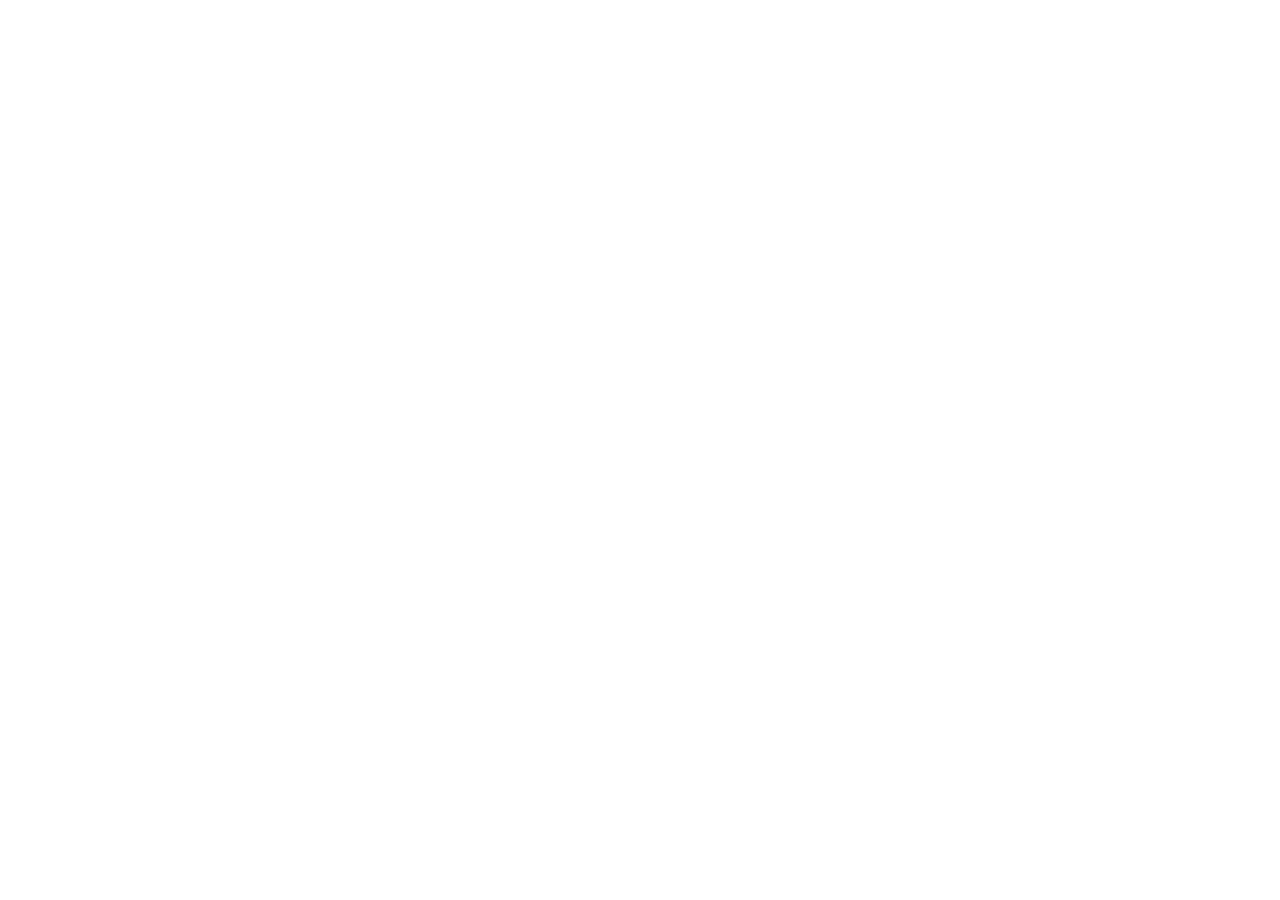
==== index.html @ 3e613d65 "first commit" ====
<!DOCTYPE html>
<html lang="en">
<head>
    <meta charset="UTF-8">
    <meta http-equiv="X-UA-Compatible" content="IE=edge">
    <meta name="viewport" content="width=device-width, initial-scale=1.0">
    <link rel="preconnect" href="https://fonts.googleapis.com">
    <link rel="preconnect" href="https://fonts.gstatic.com" crossorigin>
    <link href="https://fonts.googleapis.com/css2?family=Quicksand:wght@300;500;700&display=swap" rel="stylesheet">
    <title>Título</title>
    <style>
        :root{
            --white: #FFFFFF;
            --black: #000000;
            --very-light-pink: #C7C7C7;
            --text-input-field: #F7F7F7;
            --hospital-green: #ACD9B2;
            --sm: 14px;
            --md: 16px;
            --lg: 18px;
        }
        body
        {
            font-family: 'Quicksand', sans-serif;
        }
    </style>
</head>
<body>

</body>
</html>
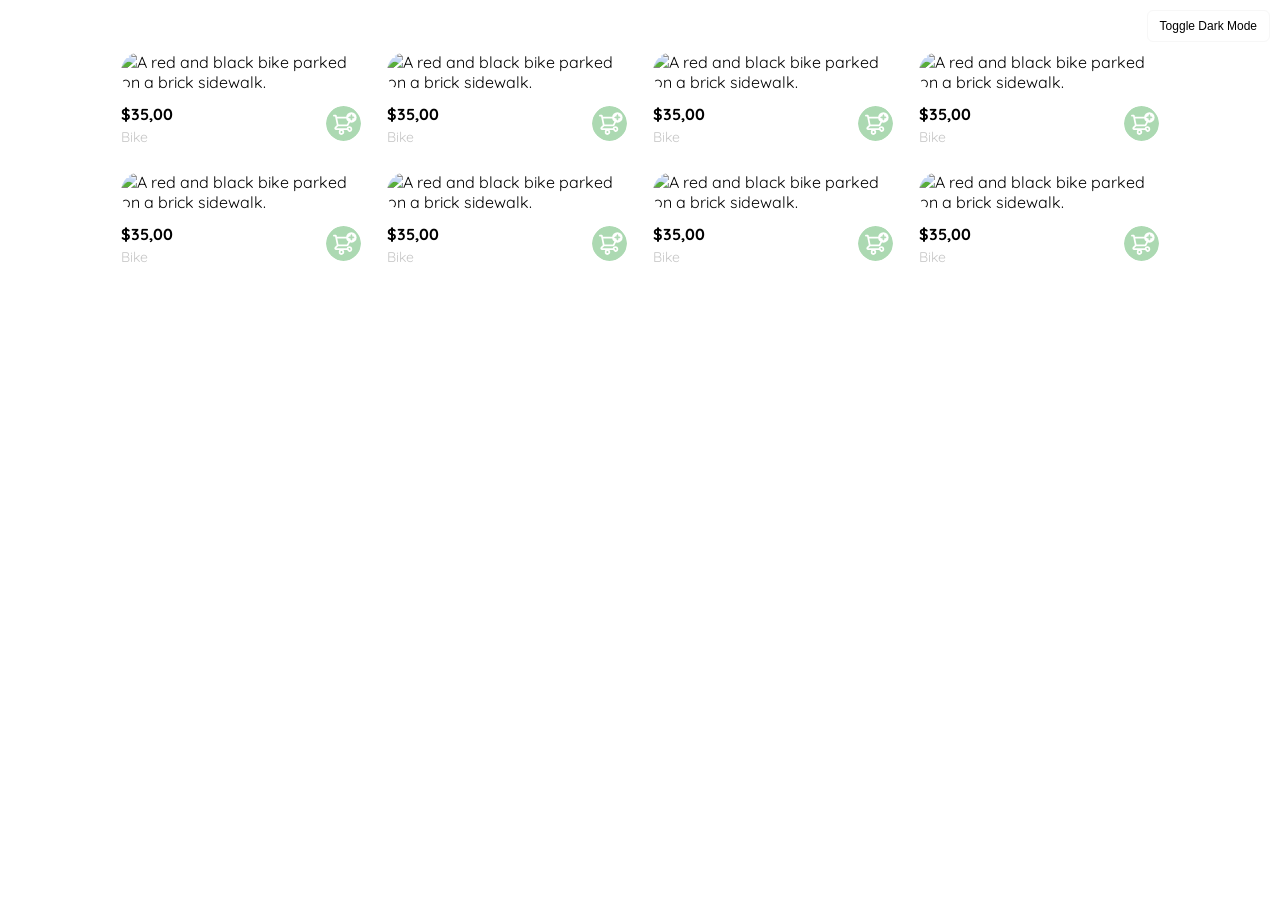
==== commit 1add4342: "I've refactored the CSS and implemented dark mode for you. I consolidated all inline CSS from your H" ====
--- a/index.html
+++ b/index.html
@@ -7,25 +7,140 @@
     <link rel="preconnect" href="https://fonts.googleapis.com">
     <link rel="preconnect" href="https://fonts.gstatic.com" crossorigin>
     <link href="https://fonts.googleapis.com/css2?family=Quicksand:wght@300;500;700&display=swap" rel="stylesheet">
-    <title>Título</title>
-    <style>
-        :root{
-            --white: #FFFFFF;
-            --black: #000000;
-            --very-light-pink: #C7C7C7;
-            --text-input-field: #F7F7F7;
-            --hospital-green: #ACD9B2;
-            --sm: 14px;
-            --md: 16px;
-            --lg: 18px;
-        }
-        body
-        {
-            font-family: 'Quicksand', sans-serif;
-        }
-    </style>
+    <link rel="stylesheet" href="style.css">
+    <title>Yard Sale - Home</title>
 </head>
 <body>
+    <nav style="padding: 10px; text-align: right;">
+        <button id="darkModeToggle" style="padding: 8px 12px; font-size: 12px; cursor: pointer; border-radius: 6px; border: 1px solid var(--text-input-field); background-color: var(--white); color: var(--black);">Toggle Dark Mode</button>
+    </nav>
+    <section class="main-container">
+        <div class="cards-container">
 
+            <div class="product-card">
+                <img src="https://images.pexels.com/photos/276517/pexels-photo-276517.jpeg?auto=compress&cs=tinysrgb&w=1260&h=750&dor=1" alt="A red and black bike parked on a brick sidewalk.">
+                <div class="product-info">
+                    
+                    <div>
+                        <p>$35,00</p>
+                        <p>Bike</p>
+                    </div>
+                    <figure>
+                        <img src="./icons/bt_add_to_cart.svg" alt="Add to cart icon">
+                    </figure>
+                    
+                </div>
+                
+            </div>
+            <div class="product-card">
+                <img src="https://images.pexels.com/photos/276517/pexels-photo-276517.jpeg?auto=compress&cs=tinysrgb&w=1260&h=750&dor=1" alt="A red and black bike parked on a brick sidewalk.">
+                <div class="product-info">
+                    
+                    <div>
+                        <p>$35,00</p>
+                        <p>Bike</p>
+                    </div>
+                    <figure>
+                        <img src="./icons/bt_add_to_cart.svg" alt="Add to cart icon">
+                    </figure>
+                    
+                </div>
+                
+            </div>
+            <div class="product-card">
+                <img src="https://images.pexels.com/photos/276517/pexels-photo-276517.jpeg?auto=compress&cs=tinysrgb&w=1260&h=750&dor=1" alt="A red and black bike parked on a brick sidewalk.">
+                <div class="product-info">
+                    
+                    <div>
+                        <p>$35,00</p>
+                        <p>Bike</p>
+                    </div>
+                    <figure>
+                        <img src="./icons/bt_add_to_cart.svg" alt="Add to cart icon">
+                    </figure>
+                    
+                </div>
+                
+            </div>
+            <div class="product-card">
+                <img src="https://images.pexels.com/photos/276517/pexels-photo-276517.jpeg?auto=compress&cs=tinysrgb&w=1260&h=750&dor=1" alt="A red and black bike parked on a brick sidewalk.">
+                <div class="product-info">
+                    
+                    <div>
+                        <p>$35,00</p>
+                        <p>Bike</p>
+                    </div>
+                    <figure>
+                        <img src="./icons/bt_add_to_cart.svg" alt="Add to cart icon">
+                    </figure>
+                    
+                </div>
+                
+            </div>
+            <div class="product-card">
+                <img src="https://images.pexels.com/photos/276517/pexels-photo-276517.jpeg?auto=compress&cs=tinysrgb&w=1260&h=750&dor=1" alt="A red and black bike parked on a brick sidewalk.">
+                <div class="product-info">
+                    
+                    <div>
+                        <p>$35,00</p>
+                        <p>Bike</p>
+                    </div>
+                    <figure>
+                        <img src="./icons/bt_add_to_cart.svg" alt="Add to cart icon">
+                    </figure>
+                    
+                </div>
+                
+            </div>
+            <div class="product-card">
+                <img src="https://images.pexels.com/photos/276517/pexels-photo-276517.jpeg?auto=compress&cs=tinysrgb&w=1260&h=750&dor=1" alt="A red and black bike parked on a brick sidewalk.">
+                <div class="product-info">
+                    
+                    <div>
+                        <p>$35,00</p>
+                        <p>Bike</p>
+                    </div>
+                    <figure>
+                        <img src="./icons/bt_add_to_cart.svg" alt="Add to cart icon">
+                    </figure>
+                    
+                </div>
+                
+            </div>
+            <div class="product-card">
+                <img src="https://images.pexels.com/photos/276517/pexels-photo-276517.jpeg?auto=compress&cs=tinysrgb&w=1260&h=750&dor=1" alt="A red and black bike parked on a brick sidewalk.">
+                <div class="product-info">
+                    
+                    <div>
+                        <p>$35,00</p>
+                        <p>Bike</p>
+                    </div>
+                    <figure>
+                        <img src="./icons/bt_add_to_cart.svg" alt="Add to cart icon">
+                    </figure>
+                    
+                </div>
+                
+            </div>
+            <div class="product-card">
+                <img src="https://images.pexels.com/photos/276517/pexels-photo-276517.jpeg?auto=compress&cs=tinysrgb&w=1260&h=750&dor=1" alt="A red and black bike parked on a brick sidewalk.">
+                <div class="product-info">
+                    
+                    <div>
+                        <p>$35,00</p>
+                        <p>Bike</p>
+                    </div>
+                    <figure>
+                        <img src="./icons/bt_add_to_cart.svg" alt="Add to cart icon">
+                    </figure>
+                    
+                </div>
+                
+            </div>
+            
+        </div>
+    </section>
+
+    <script src="javascript.js" defer></script>
 </body>
-</html>+</html>
--- a/style.css
+++ b/style.css
@@ -0,0 +1,621 @@
+:root {
+    --white: #FFFFFF;
+    --black: #000000;
+    --very-light-pink: #C7C7C7;
+    --text-input-field: #F7F7F7;
+    --hospital-green: #ACD9B2;
+    --sm: 14px;
+    --md: 16px;
+    --lg: 18px;
+
+    /* Dark Mode Variables */
+    --dark-background: #121212;
+    --dark-text: #e0e0e0;
+    --dark-card-background: #1e1e1e;
+    --dark-very-light-pink-substitute: #555555;
+    --dark-text-input-field: #2a2a2a;
+    --dark-hospital-green-substitute: #81c784; /* A bit brighter for dark bg */
+    --dark-white-substitute: #121212; /* Dark background will be the new "white" */
+    --dark-black-substitute: #e0e0e0; /* Light text will be the new "black" */
+}
+
+body {
+    font-family: 'Quicksand', sans-serif;
+    margin: 0;
+    background-color: var(--white); /* Default light mode background */
+    color: var(--black); /* Default light mode text color */
+    transition: background-color 0.3s ease, color 0.3s ease; /* Smooth transition */
+}
+
+body[data-theme="dark"] {
+    background-color: var(--dark-background);
+    color: var(--dark-text);
+}
+
+/* Component-specific dark mode overrides */
+
+body[data-theme="dark"] .input {
+    background-color: var(--dark-text-input-field);
+    color: var(--dark-text);
+    border: 1px solid var(--dark-very-light-pink-substitute);
+}
+
+body[data-theme="dark"] .primary-button {
+    background-color: var(--hospital-green); /* Assuming this green works on dark, else use substitute */
+    color: var(--black); /* Text color for primary button, ensure contrast */
+}
+
+body[data-theme="dark"] .secondary-buttom {
+    background-color: var(--dark-card-background);
+    border: 1px solid var(--hospital-green); /* Or --dark-hospital-green-substitute */
+    color: var(--hospital-green); /* Or --dark-hospital-green-substitute */
+}
+
+body[data-theme="dark"] .subtitle {
+    color: var(--dark-very-light-pink-substitute);
+}
+
+body[data-theme="dark"] .value { /* From clase5.html */
+    color: var(--dark-very-light-pink-substitute);
+}
+
+body[data-theme="dark"] .form a { /* From clase3.html */
+    color: var(--dark-hospital-green-substitute);
+}
+
+body[data-theme="dark"] .resend a { /* From clase2.html */
+    color: var(--dark-hospital-green-substitute);
+}
+
+body[data-theme="dark"] .resend span { /* From clase2.html */
+    color: var(--dark-very-light-pink-substitute);
+}
+
+
+/* Product card and info */
+body[data-theme="dark"] .product-card {
+    background-color: var(--dark-card-background);
+    /* Add box-shadow if needed for depth, e.g., box-shadow: 0 4px 8px rgba(0, 0, 0, 0.2); */
+}
+
+body[data-theme="dark"] .product-info div p:nth-child(1) { /* Product price */
+    color: var(--dark-text);
+}
+
+body[data-theme="dark"] .product-info div p:nth-child(2) { /* Product name */
+    color: var(--dark-very-light-pink-substitute);
+}
+
+/* Desktop Menu */
+body[data-theme="dark"] .desktop-menu {
+    background-color: var(--dark-card-background);
+    border: 1px solid var(--dark-very-light-pink-substitute);
+}
+
+body[data-theme="dark"] .desktop-menu ul li a {
+    color: var(--dark-text);
+}
+
+body[data-theme="dark"] .desktop-menu ul li:last-child a {
+    color: var(--dark-hospital-green-substitute);
+}
+
+/* Mobile Menu */
+body[data-theme="dark"] .mobile-menu {
+    background-color: var(--dark-background); /* Or --dark-card-background if it's a popup */
+}
+
+body[data-theme="dark"] .mobile-menu a {
+    color: var(--dark-text);
+}
+body[data-theme="dark"] .mobile-menu .email {
+    color: var(--dark-very-light-pink-substitute) !important; /* Keep !important if necessary */
+}
+
+body[data-theme="dark"] .mobile-menu .sign-out {
+    color: var(--dark-hospital-green-substitute) !important; /* Keep !important if necessary */
+}
+
+body[data-theme="dark"] .mobile-menu ul:nth-child(1) { /* Category links border */
+    border-bottom: 1px solid var(--dark-very-light-pink-substitute);
+}
+
+
+/* My Order / Shopping Cart */
+body[data-theme="dark"] .my-order-container .tittle { /* Ensure title on "My Order" page is correct */
+    color: var(--dark-text);
+}
+body[data-theme="dark"] .order {
+    background-color: var(--dark-card-background);
+}
+
+body[data-theme="dark"] .order p span:nth-child(1) { /* Order date/item count */
+    color: var(--dark-text);
+}
+body[data-theme="dark"] .order p span:nth-child(2) {
+    color: var(--dark-very-light-pink-substitute);
+}
+body[data-theme="dark"] .order p:nth-child(2) { /* Order total price */
+    color: var(--dark-text);
+}
+
+body[data-theme="dark"] .shopping-cart {
+    /* No specific background, inherits from page or container */
+}
+body[data-theme="dark"] .shopping-cart p:nth-child(2) { /* Product name in cart */
+    color: var(--dark-very-light-pink-substitute);
+}
+body[data-theme="dark"] .shopping-cart p:nth-child(3) { /* Product price in cart */
+    color: var(--dark-text);
+}
+
+/* General text elements if not covered by body color */
+body[data-theme="dark"] .title { /* For general titles */
+    color: var(--dark-text);
+}
+body[data-theme="dark"] .label { /* For form labels */
+    color: var(--dark-text);
+}
+
+/* Ensure icons are visible in dark mode if they are SVGs styled with currentcolor or specific fills */
+body[data-theme="dark"] figure img[src$=".svg"] {
+    /* Example: if SVGs are black and not visible on dark background */
+    /* filter: invert(1) hue-rotate(180deg); */ /* This is a generic way, might need specific handling */
+}
+
+
+/* Styles from clase1.html & common login/form styles */
+.login {
+    width: 100%;
+    height: 100vh;
+    display: grid;
+    place-items: center;
+}
+
+.form-container {
+    display: grid;
+    grid-template-rows: auto 1fr auto;
+    width: 300px;
+    /* justify-items: center; /* From clase2.html */
+}
+
+.logo {
+    width: 150px;
+    margin-bottom: 48px;
+    justify-self: center;
+    display: none; /* Default, overridden by media query */
+}
+
+.title { /* Base style, can be overridden */
+    font-size: var(--lg);
+    margin-bottom: 12px;
+    text-align: center;
+}
+
+.subtitle {
+    color: var(--very-light-pink);
+    font-size: var(--md);
+    font-weight: 300;
+    margin-bottom: 32px;
+    text-align: center;
+    margin-top: 0;
+}
+
+.form {
+    display: flex;
+    flex-direction: column;
+}
+
+.label {
+    font-size: var(--sm);
+    font-weight: bold;
+    margin-bottom: 4px;
+}
+
+.input {
+    background-color: var(--text-input-field);
+    border: none;
+    border-radius: 8px;
+    height: 30px;
+    font-size: var(--md);
+    padding: 6px;
+    margin-bottom: 12px; /* Default, can be overridden */
+}
+
+.primary-button { /* Also .primary-buttom in clase2 - using this spelling */
+    background-color: var(--hospital-green);
+    border: none;
+    border-radius: 8px;
+    color: var(--white);
+    /* height: 100%; /* This might be too aggressive globally, often height is 50px */
+    width: 100%; /* from .primary-buttom in clase2 */
+    cursor: pointer;
+    font-size: var(--md);
+    font-weight: bold;
+    height: 50px; /* Common value */
+}
+
+.login-button { /* Specific use of primary-button */
+    margin-top: 14px;
+    margin-bottom: 30px;
+}
+
+/* Styles from clase2.html */
+.form-container { /* Adding justify-items from clase2 */
+    justify-items: center;
+}
+
+.email-image {
+    width: 132px;
+    height: 132px;
+    border-radius: 50%;
+    background-color: var(--text-input-field);
+    display: flex;
+    justify-content: center;
+    align-items: center;
+    margin-bottom: 32px;
+}
+
+.email-image img {
+    width: 80px;
+}
+
+.resend {
+    font-size: var(--sm);
+    margin-top: 32px; /* from clase2.html */
+}
+
+.resend span {
+    color: var(--very-light-pink);
+}
+
+.resend a {
+    color: var(--hospital-green);
+    text-decoration: none;
+}
+
+/* Styles from clase3.html */
+.input-email { /* More specific input style */
+    margin-bottom: 22px;
+}
+
+.form a { /* Style for links directly inside a form */
+    color: var(--hospital-green);
+    font-size: var(--sm);
+    text-align: center;
+    text-decoration: none;
+    margin-bottom: 32px; /* from clase3.html */
+}
+
+.secondary-buttom { /* Assuming "buttom" is intended, or should be "button" */
+    background-color: var(--white);
+    border-radius: 8px;
+    border: 1px solid var(--hospital-green);
+    color: var(--hospital-green);
+    /* height: 100%; */ /* Similar to primary-button, 50px is common */
+    width: 100%; /* To make it consistent with primary-button */
+    cursor: pointer;
+    font-size: var(--md);
+    font-weight: bold;
+    height: 50px;
+}
+
+/* Styles from clase4.html */
+.title { /* Override for clase4.html */
+    /* font-size: var(--lg); */ /* already defined */
+    margin-bottom: 36px;
+    text-align: start;
+}
+
+.form div { /* For grouping labels and inputs in clase4.html */
+    display: flex;
+    flex-direction: column;
+}
+
+.input { /* General input, clase4.html had a larger margin */
+    /* background-color: var(--text-input-field); */ /* ... already defined ... */
+    margin-bottom: 32px; /* Override for clase4's specific inputs */
+}
+
+/* Specific input margins from clase4, covered by the .input override above now */
+/* input-name, .input-email, .input-password { margin-bottom: 32px; } */
+/* If input-name is a class, it should be .input-name */
+.input-name {  /* Assuming it's a class */
+    margin-bottom: 32px;
+}
+.input-password { /* Assuming it's a class */
+    margin-bottom: 32px;
+}
+
+
+/* Styles from clase5.html */
+.value {
+    color: var(--very-light-pink);
+    font-size: var(--md);
+    margin: 8px 0px 32px 0px;
+}
+/* .secondary-buttom and .login-button are already defined */
+
+/* Styles from clase6.html - Product listing */
+.cards-container {
+    display: grid;
+    grid-template-columns: repeat(auto-fill, 240px);
+    gap: 26px;
+    place-content: center;
+    /* margin: 20px 0 0 0; */ /* Optional: add some margin if needed */
+}
+
+.product-card {
+    width: 240px;
+}
+
+.product-card img {
+    width: 100%; /* Make image responsive within the card */
+    height: 240px;
+    border-radius: 20px;
+    object-fit: cover;
+}
+
+.product-info {
+    display: flex;
+    justify-content: space-between;
+    align-items: center;
+    margin-top: 12px;
+}
+
+.product-card figure {
+    margin: 0;
+}
+
+.product-card figure img { /* Icon inside product card */
+    width: 35px;
+    height: 35px;
+}
+
+.product-info div p:nth-child(1) {
+    font-weight: bold;
+    font-size: var(--md);
+    margin-top: 0px;
+    margin-bottom: 4px;
+}
+
+.product-info div p:nth-child(2) {
+    color: var(--very-light-pink);
+    font-size: var(--sm); /* Typically price/details are smaller */
+    margin-top: 0;
+    margin-bottom: 0;
+}
+
+/* Styles from clase7.html - Desktop Menu */
+.desktop-menu {
+    width: 100px; /* Original width */
+    height: auto;
+    border: 1px solid var(--very-light-pink);
+    border-radius: 6px;
+    padding: 20px 20px 0 20px;
+    /* position: absolute; */ /* Example: if it's a dropdown */
+    /* top: 60px; */
+    /* right: 60px; */
+    /* background-color: var(--white); */
+    /* box-shadow: 0px 0px 10px rgba(0,0,0,0.1); */
+}
+
+.desktop-menu ul {
+    list-style: none;
+    padding: 0;
+    margin: 0;
+}
+
+.desktop-menu ul li {
+    text-align: end;
+}
+
+.desktop-menu ul li:not(:last-child) { /* Add margin to all but last item */
+    margin-bottom: 20px;
+}
+
+.desktop-menu ul li:nth-child(1) a, /* Using anchor for specificity */
+.desktop-menu ul li:nth-child(2) a {
+    font-weight: bold;
+}
+
+.desktop-menu ul li:last-child {
+    padding-top: 20px;
+    border-top: 1px solid var(--very-light-pink);
+}
+
+.desktop-menu ul li:last-child a {
+    color: var(--hospital-green);
+    font-size: var(--sm);
+}
+
+.desktop-menu ul li a {
+    color: var(--black);
+    text-decoration: none;
+    /* display: inline-block; */ /* Removed, margin on li is better */
+}
+
+/* Styles from clase8.html - Mobile Menu */
+.mobile-menu {
+    padding: 24px;
+    /* width: 100%; */ /* Example: if it's a full screen menu */
+    /* background-color: var(--white); */
+}
+
+.mobile-menu a { /* General link style in mobile menu */
+    text-decoration: none;
+    color: var(--black);
+    font-weight: bold;
+    font-size: var(--md); /* Making it consistent */
+}
+
+.mobile-menu ul {
+    padding: 0;
+    margin: 24px 0 0;
+    list-style: none;
+}
+
+.mobile-menu ul:nth-child(1) { /* Category links */
+    border-bottom: 1px solid var(--very-light-pink);
+    padding-bottom: 24px; /* Add some padding below the border */
+}
+
+/* .mobile-menu ul:nth-child(2) { margin-top: 50px; } /* This was for Account/Orders */
+/* .mobile-menu ul:nth-child(3) { margin-top: 100px; } /* This was for email/sign out */
+/* The above margins create large gaps, can be adjusted or handled by li margins */
+
+.mobile-menu ul li {
+    margin-bottom: 24px;
+}
+
+.mobile-menu .email { /* Specific class for email, not just any <a> */
+    font-size: var(--sm);
+    font-weight: 300 !important; /* !important was there, keeping it if necessary */
+}
+
+.mobile-menu .sign-out { /* Specific class for sign out */
+    font-size: var(--sm);
+    color: var(--hospital-green) !important; /* !important was there */
+}
+
+/* Styles from clase9.html - My Order / Shopping Cart */
+.my-order { /* Page container */
+    width: 100%;
+    height: 100vh;
+    display: grid;
+    place-items: center;
+}
+
+.my-order-container {
+    display: grid;
+    grid-template-rows: auto 1fr auto;
+    width: 300px;
+}
+
+.my-order-content {
+    display: flex;
+    flex-direction: column;
+    /* gap: 24px; */ /* Spacing between order summary and items */
+}
+
+.tittle { /* From clase9, potentially "title" typo */
+    font-size: var(--lg);
+    font-weight: bold; /* Titles are usually bold */
+    margin-bottom: 40px;
+    /* text-align: left; */ /* Often titles on pages are left-aligned */
+}
+
+.order { /* Order summary box */
+    display: grid;
+    grid-template-columns: auto 1fr;
+    gap: 16px;
+    align-items: center;
+    background-color: var(--text-input-field);
+    margin-bottom: 24px;
+    border-radius: 8px;
+    padding: 16px 24px; /* Added some vertical padding */
+}
+
+.order p:nth-child(1) { /* Date and item count */
+    display: flex;
+    flex-direction: column;
+}
+
+.order p:nth-child(1) span:nth-child(1) { /* Date */
+    font-size: var(--md);
+    font-weight: bold;
+}
+
+.order p:nth-child(1) span:nth-child(2) { /* Item count */
+    font-size: var(--sm);
+    color: var(--very-light-pink);
+}
+
+.order p:nth-child(2) { /* Total price */
+    text-align: end;
+    font-weight: bold;
+    font-size: var(--md); /* Making price more prominent */
+}
+
+.shopping-cart { /* Individual item in cart view */
+    display: grid;
+    grid-template-columns: auto 1fr auto auto; /* Figure, Name, Price, CloseIcon(optional) */
+    gap: 16px;
+    margin-bottom: 16px; /* Reduced margin between items */
+    align-items: center;
+}
+
+.shopping-cart figure {
+    margin: 0;
+}
+
+.shopping-cart figure img {
+    width: 70px;
+    height: 70px;
+    border-radius: 10px; /* Softer radius for product images in cart */
+    object-fit: cover;
+}
+
+.shopping-cart p:nth-child(2) { /* Product name */
+    color: var(--very-light-pink);
+    font-size: var(--sm);
+}
+
+.shopping-cart p:nth-child(3) { /* Product price */
+    font-size: var(--md);
+    font-weight: bold;
+}
+
+/* Media Queries from various files - consolidated */
+@media (max-width: 640px) {
+    .logo { /* From clase1.html */
+        display: block;
+    }
+
+    /* From clase3.html */
+    /* .form { height: 100%; }  This might be too specific, check usage */
+    .secondary-buttom { /* clase3.html specific @media style for .secondary-buttom */
+        /* position: absolute; bottom: 24px; width: 300px; */ /* This is very specific, might break layout if not on that exact page structure */
+        width: calc(100% - 48px); /* Example: make it full width with padding */
+        position: fixed; /* Example for a sticky button at bottom */
+        bottom: 24px;
+        left: 24px;
+        right: 24px;
+
+    }
+
+    /* From clase4.html */
+    .form-container { /* clase4.html & clase5.html specific @media style for .form-container */
+         /* height: 100%; */ /* Can conflict if not all form pages are full height */
+    }
+    .form { /* clase4.html & clase5.html specific @media style for .form */
+        /* height: 100%; */
+        /* justify-content: space-between; */ /* Only if the form has distinct top/bottom sections */
+    }
+
+    /* From clase6.html - Product listing */
+    .cards-container {
+        grid-template-columns: repeat(auto-fill, 140px);
+        /* gap: 26px; */ /* Already defined */
+    }
+
+    .product-card {
+        width: 140px;
+    }
+
+    .product-card img {
+        height: 140px; /* Width is 100% of card */
+    }
+
+    /* Additional mobile considerations */
+    .desktop-menu {
+        display: none; /* Hide desktop menu on small screens */
+    }
+    .title { /* Adjust title for mobile if needed */
+        font-size: var(--md); /* Example: smaller title on mobile */
+        margin-bottom: 24px;
+    }
+    .my-order-container {
+        width: 90%; /* More responsive width for order page */
+    }
+}
